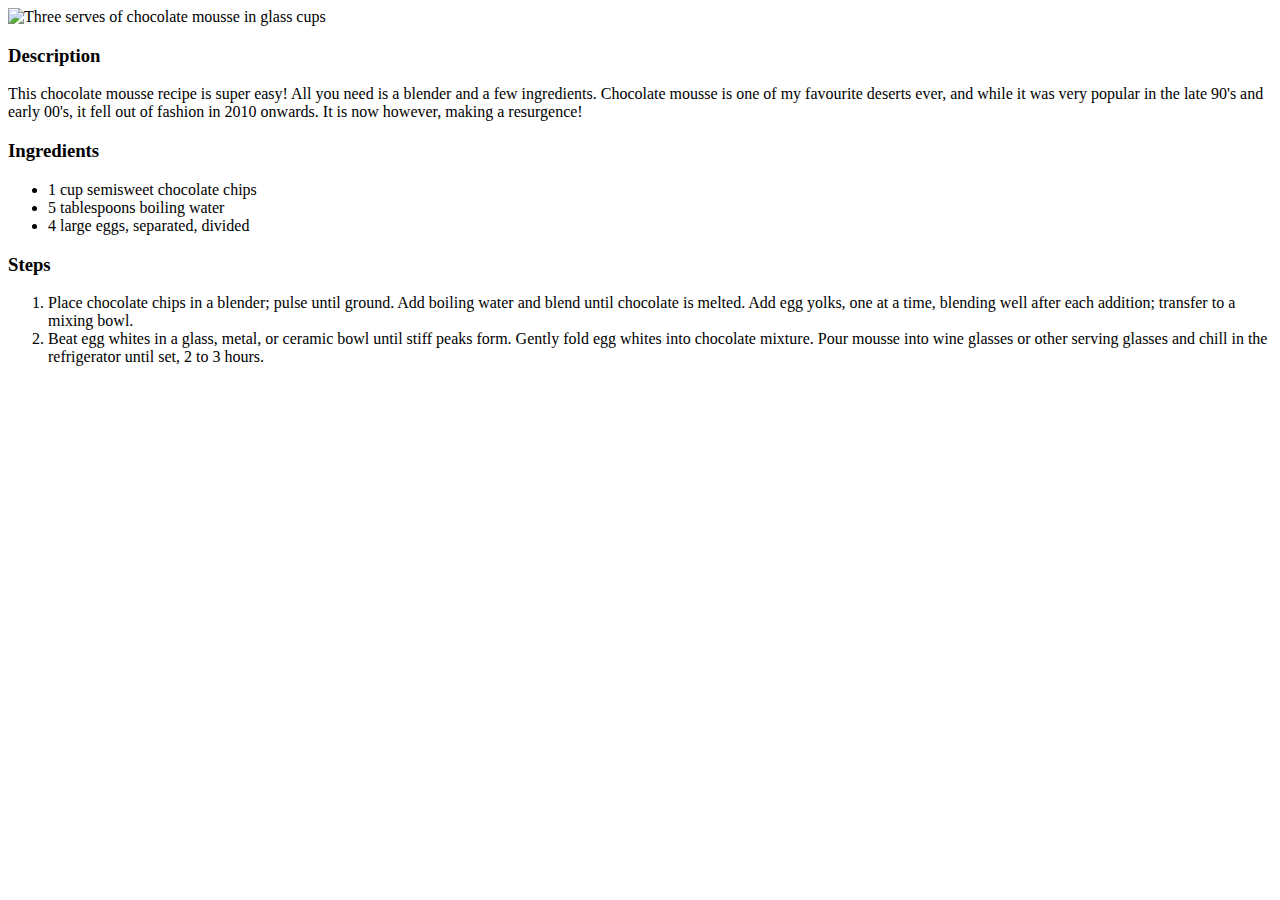
==== recipes/chocmousse.html @ 59d6a930 "Add chocolate mousse recipe" ====
<!DOCTYPE html>
<html lang="en">
<head>
    <meta charset="UTF-8">
    <title>Chocolate Mousse</title>
</head>
<body>
    <img src="../images/chocmousse.jpg" alt="Three serves of chocolate mousse in glass cups">
    <h3>Description</h3>
    <p>This chocolate mousse recipe is super easy! All you need is a blender and a few ingredients.
        Chocolate mousse is one of my favourite deserts ever, and while it was very popular in the 
        late 90's and early 00's, it fell out of fashion in 2010 onwards. It is now however, making
        a resurgence!
    </p>
    <h3>Ingredients</h3>
    <ul>
        <li>1 cup semisweet chocolate chips</li>
        <li>5 tablespoons boiling water</li>
        <li>4 large eggs, separated, divided</li>
    </ul>
    <h3>Steps</h3>
    <ol>
        <li>Place chocolate chips in a blender; pulse until ground. Add boiling water and blend until chocolate is melted. Add egg yolks, one at a time, blending well after each addition; transfer to a mixing bowl.</li>
        <li>Beat egg whites in a glass, metal, or ceramic bowl until stiff peaks form. Gently fold egg whites into chocolate mixture. Pour mousse into wine glasses or other serving glasses and chill in the refrigerator until set, 2 to 3 hours.</li>
    </ol>
    
</body>
</html>
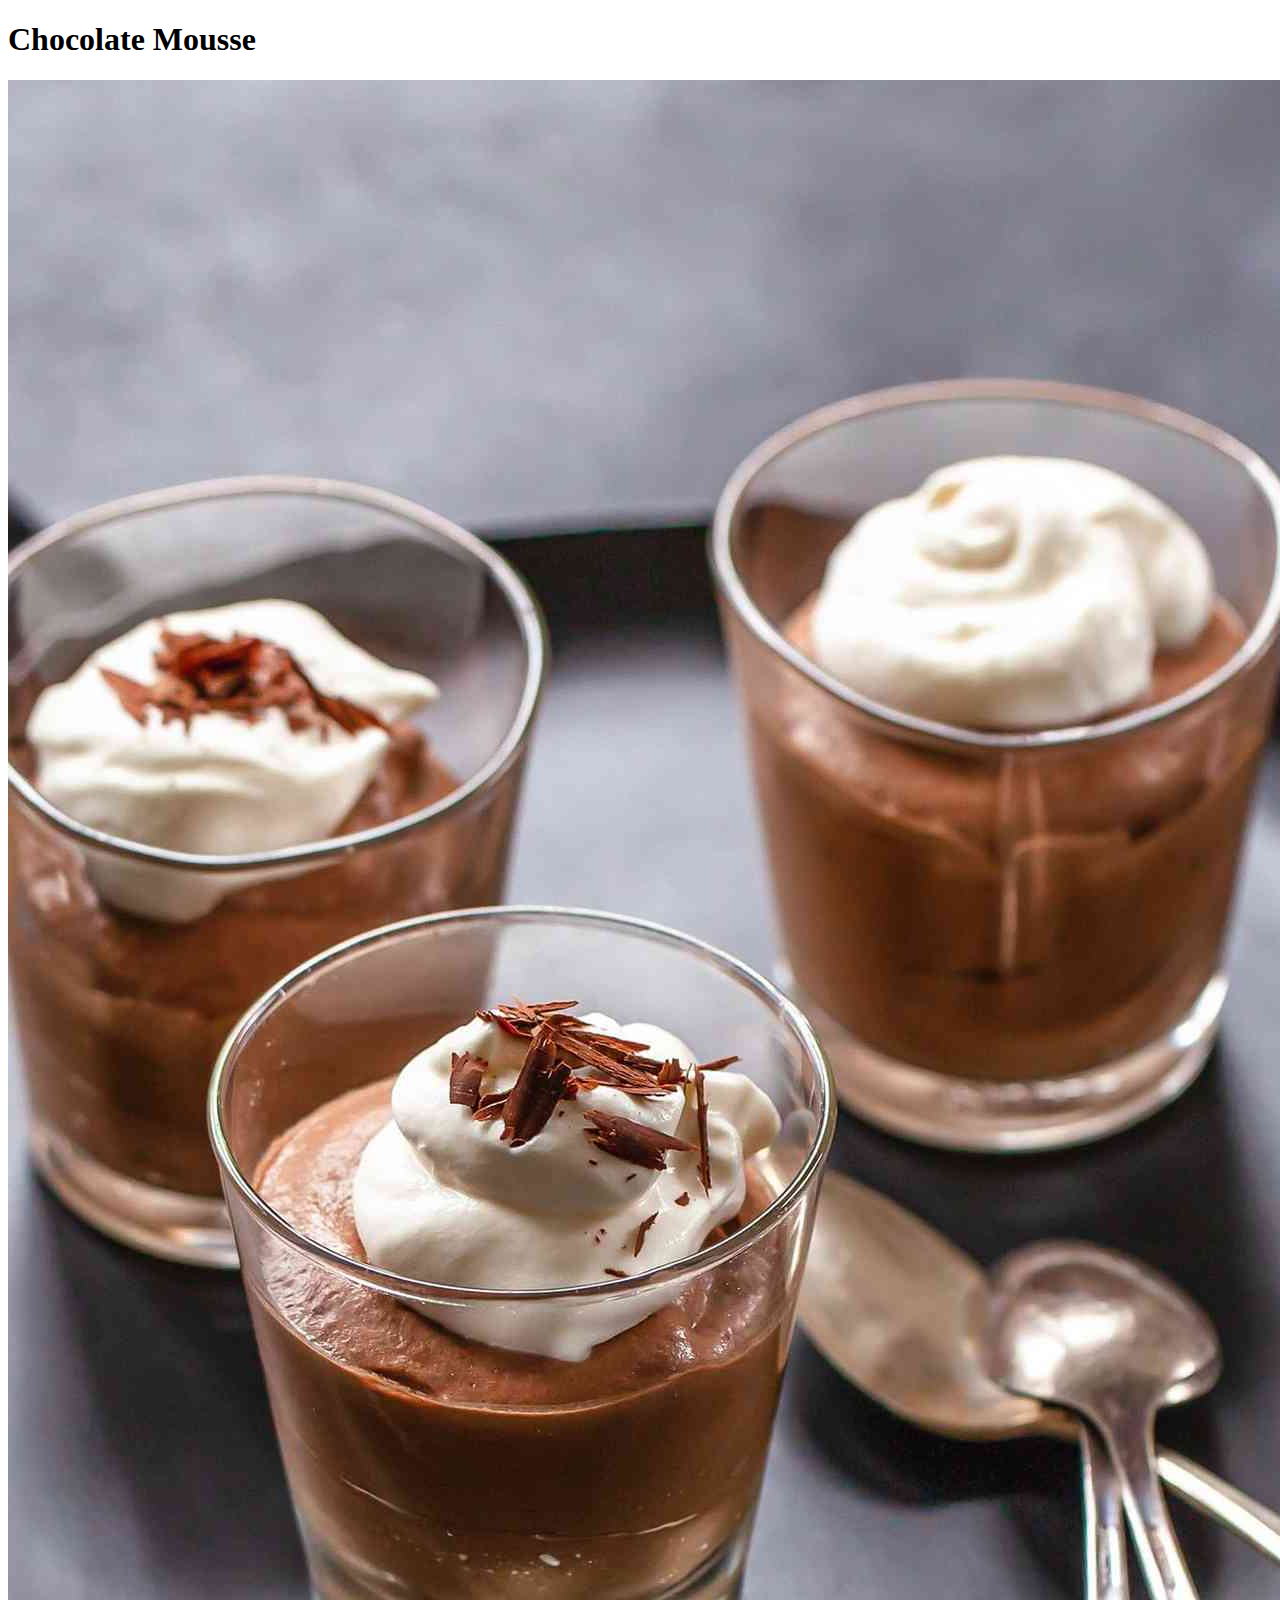
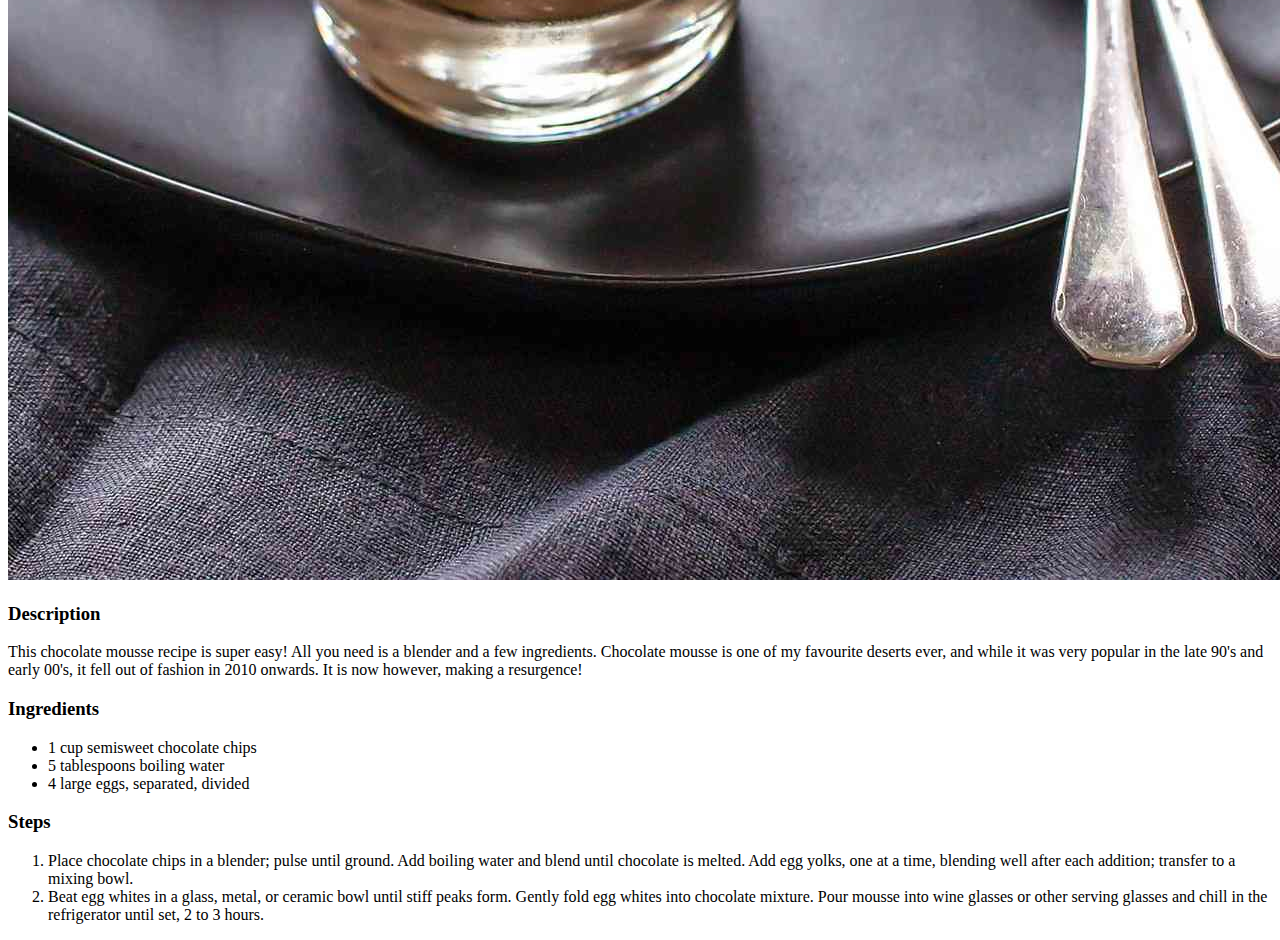
==== commit f1b4ae96: "Add green goddess salad recipe" ====
--- a/recipes/chocmousse.html
+++ b/recipes/chocmousse.html
@@ -5,6 +5,7 @@
     <title>Chocolate Mousse</title>
 </head>
 <body>
+    <h1>Chocolate Mousse</h1>
     <img src="../images/chocmousse.jpg" alt="Three serves of chocolate mousse in glass cups">
     <h3>Description</h3>
     <p>This chocolate mousse recipe is super easy! All you need is a blender and a few ingredients.
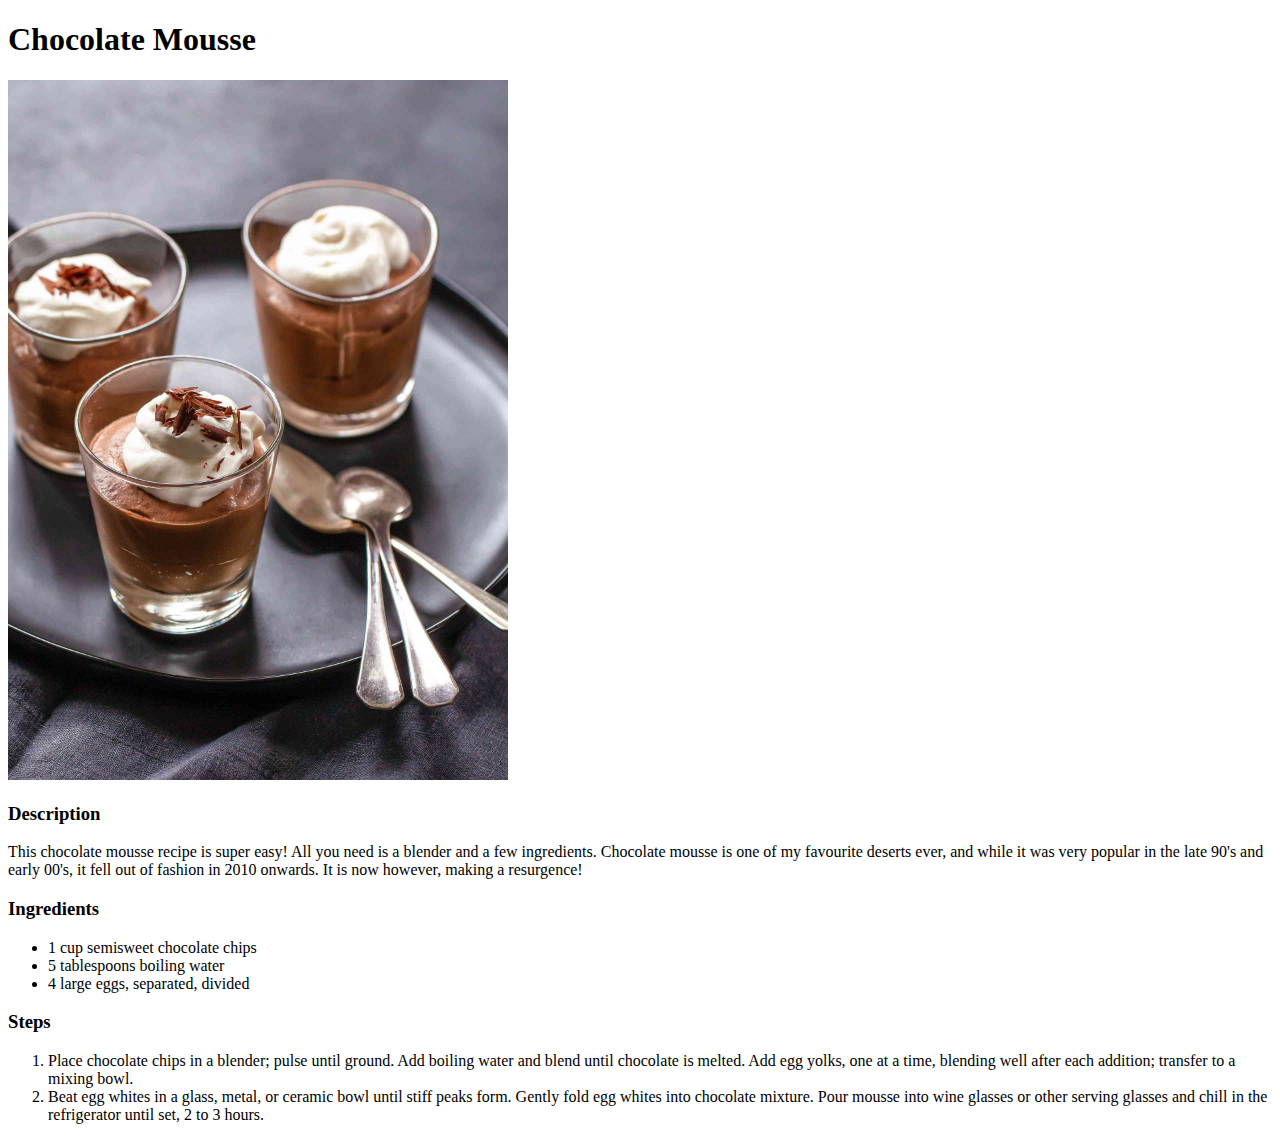
==== commit 13fe2e25: "Fix image sizes" ====
--- a/recipes/chocmousse.html
+++ b/recipes/chocmousse.html
@@ -6,7 +6,7 @@
 </head>
 <body>
     <h1>Chocolate Mousse</h1>
-    <img src="../images/chocmousse.jpg" alt="Three serves of chocolate mousse in glass cups">
+    <img src="../images/chocmousse.jpg" alt="Three serves of chocolate mousse in glass cups" width="500">
     <h3>Description</h3>
     <p>This chocolate mousse recipe is super easy! All you need is a blender and a few ingredients.
         Chocolate mousse is one of my favourite deserts ever, and while it was very popular in the 
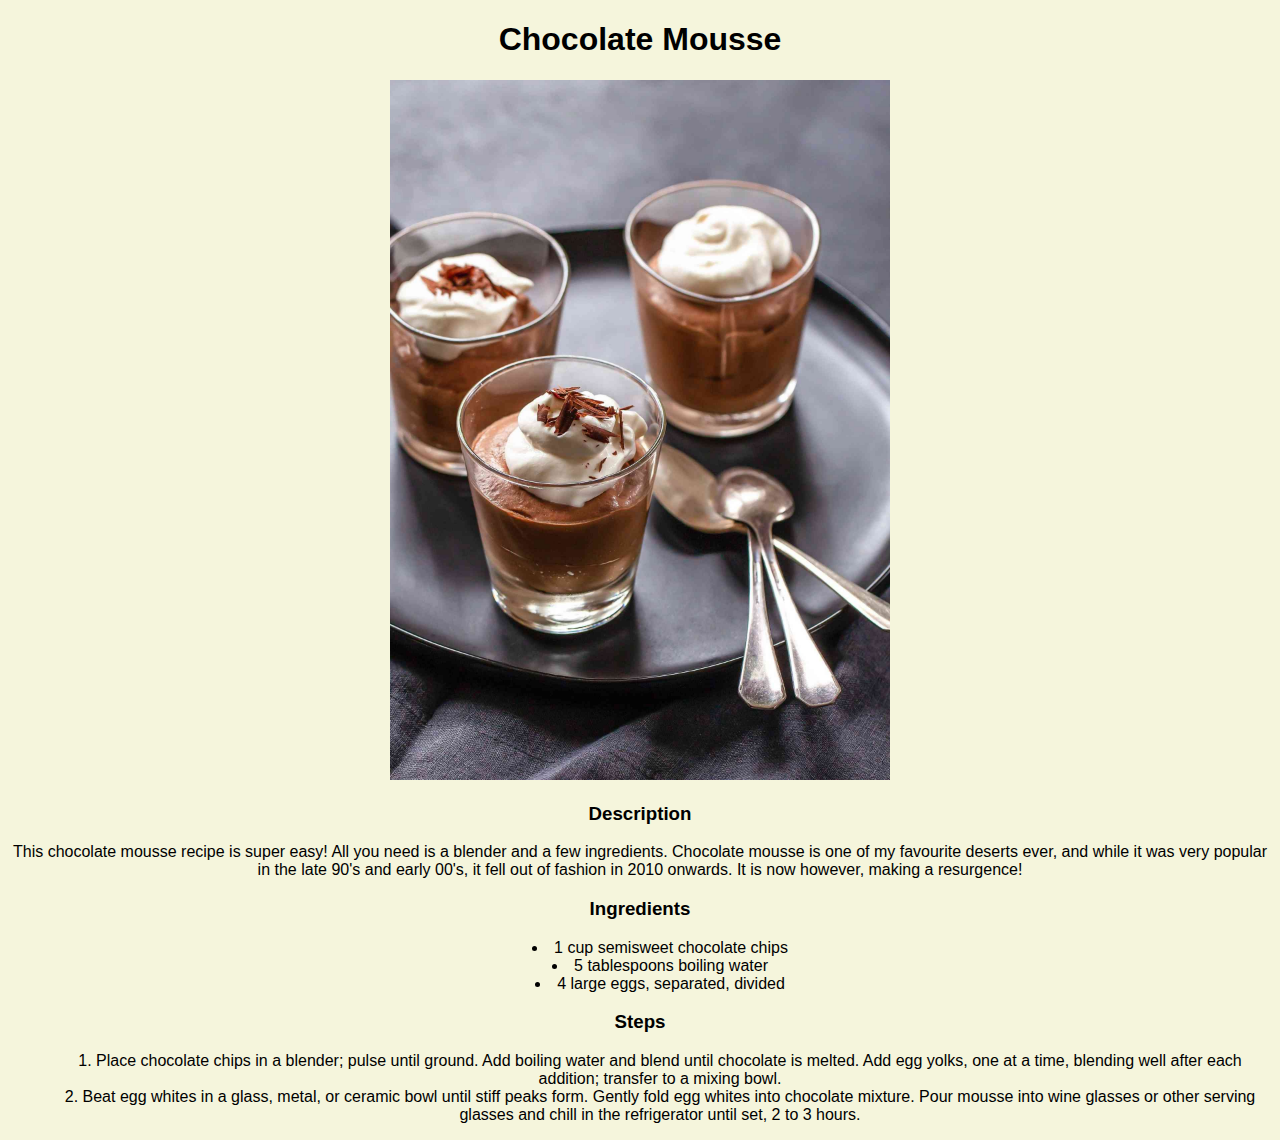
==== commit f533bd60: "Add CSS formatting to all pages" ====
--- a/recipes/chocmousse.html
+++ b/recipes/chocmousse.html
@@ -3,6 +3,7 @@
 <head>
     <meta charset="UTF-8">
     <title>Chocolate Mousse</title>
+    <link rel="stylesheet" href="styles.css">
 </head>
 <body>
     <h1>Chocolate Mousse</h1>
--- a/recipes/styles.css
+++ b/recipes/styles.css
@@ -0,0 +1,6 @@
+html {
+    background-color: beige;
+    font-family: Arial, Helvetica, sans-serif;
+    text-align: center;
+    list-style-position: inside;
+}